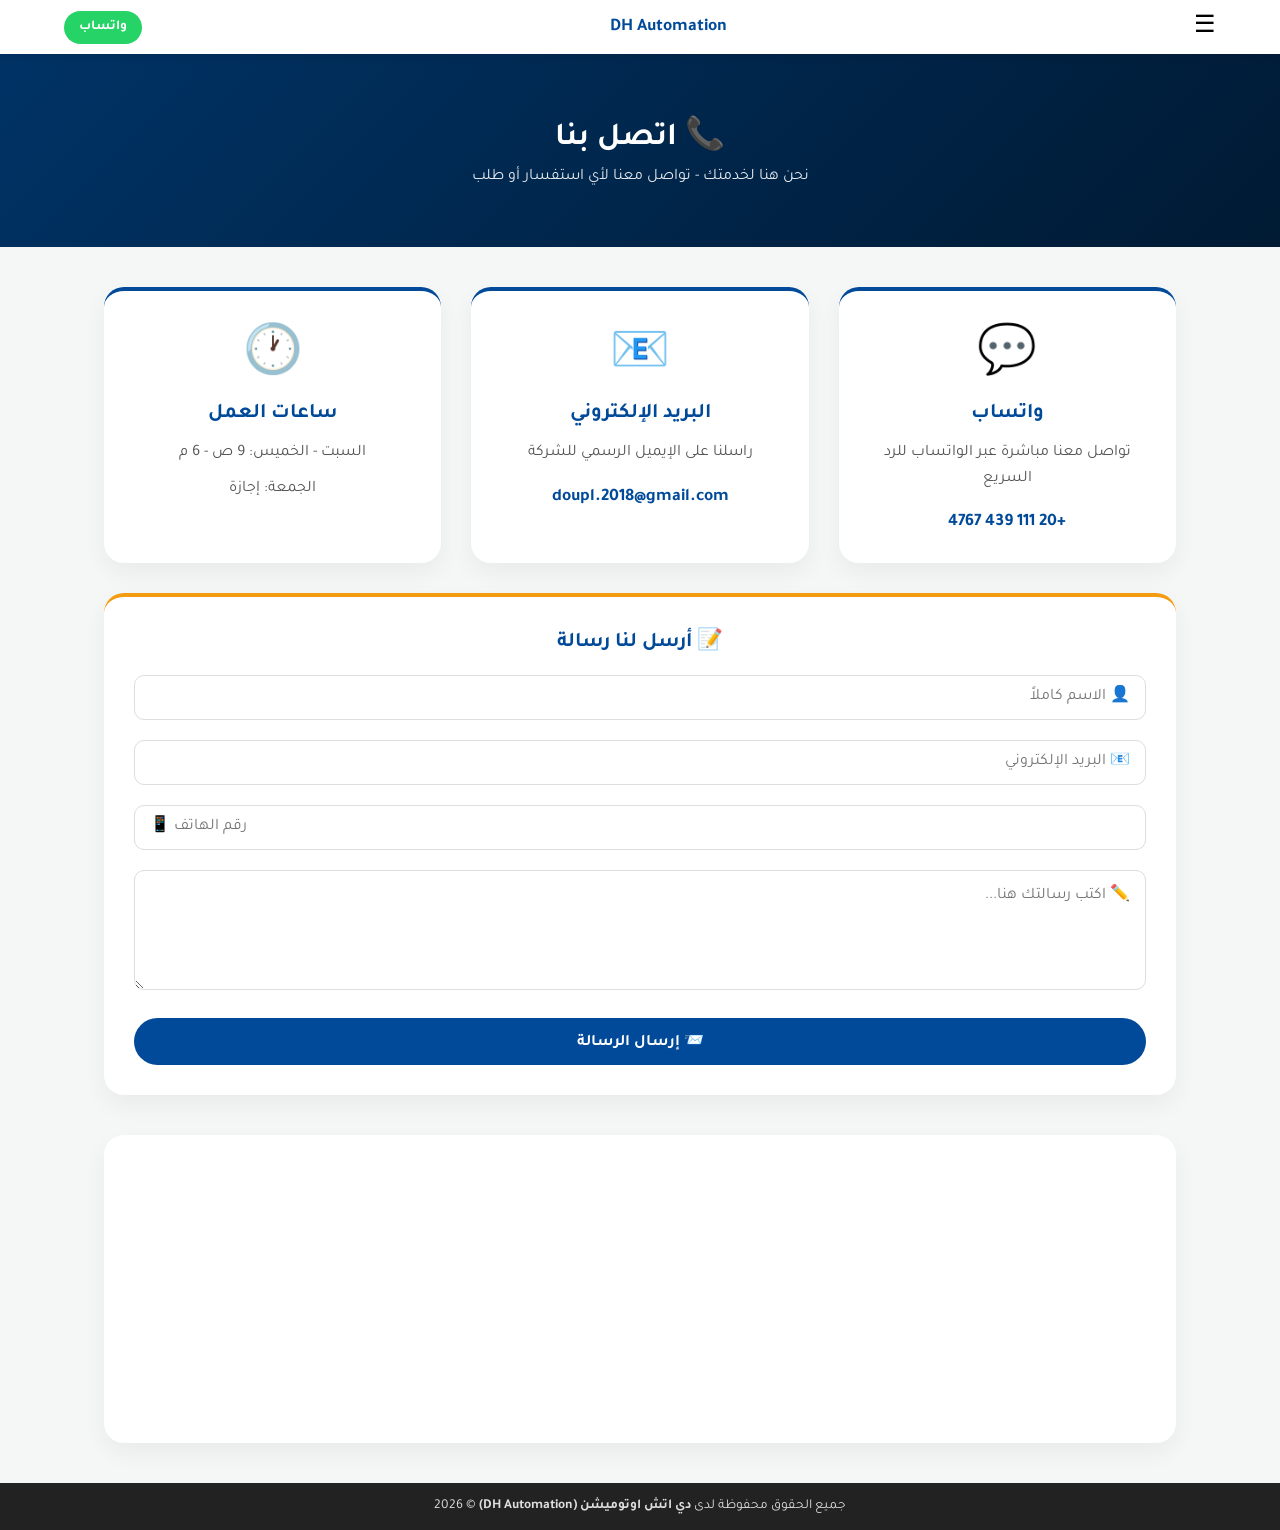
==== contact.html @ 3bbb442f "Add files via upload" ====
<!DOCTYPE html>
<html lang="ar" dir="rtl">
<head>
    <meta charset="UTF-8">
    <meta name="viewport" content="width=device-width, initial-scale=1.0">
    <title>اتصل بنا - DH Automation</title>
    <link href="https://fonts.googleapis.com/css2?family=Tajawal:wght@400;700&display=swap" rel="stylesheet">
    <style>
        :root {
            --primary: #004a99;
            --accent: #f39c12;
            --whatsapp: #25D366;
            --email: #ea4335;
            --bg: #f4f7f6;
            --white: #ffffff;
            --dark: #222;
        }

        * { box-sizing: border-box; margin: 0; padding: 0; }

        body {
            font-family: 'Tajawal', sans-serif;
            background: var(--bg);
            overflow-x: hidden;
        }

        /* Header */
        header {
            background: var(--white);
            padding: 10px 5%;
            display: flex;
            justify-content: space-between;
            align-items: center;
            box-shadow: 0 2px 10px rgba(0,0,0,0.1);
            position: sticky;
            top: 0;
            z-index: 1000;
        }

        .logo { font-weight: bold; font-size: 1.1rem; color: var(--primary); text-decoration: none; }
        .hamburger-btn { font-size: 24px; cursor: pointer; border: none; background: none; }
        .btn-whatsapp {
            background: var(--whatsapp);
            color: white;
            padding: 8px 15px;
            border-radius: 50px;
            text-decoration: none;
            font-weight: bold;
            font-size: 0.85rem;
        }

        /* Sidebar */
        .sidebar {
            position: fixed;
            right: -260px;
            top: 0;
            width: 260px;
            height: 100%;
            background: var(--primary);
            z-index: 2000;
            padding-top: 60px;
            transition: 0.3s;
        }
        .sidebar.active { right: 0; }
        .sidebar a {
            display: block;
            padding: 15px 25px;
            color: white;
            text-decoration: none;
            border-bottom: 1px solid rgba(255,255,255,0.1);
        }

        /* Hero Section */
        .hero {
            background: linear-gradient(135deg, #003366, #001a33);
            color: white;
            text-align: center;
            padding: 60px 20px;
        }
        .hero h1 { font-size: 2rem; margin-bottom: 10px; }
        .hero p { font-size: 1rem; opacity: 0.9; }

        /* Contact Container */
        .contact-container {
            max-width: 1200px;
            margin: 40px auto;
            padding: 0 5%;
            display: grid;
            grid-template-columns: repeat(auto-fit, minmax(300px, 1fr));
            gap: 30px;
        }

        /* Contact Card */
        .contact-card {
            background: var(--white);
            border-radius: 20px;
            padding: 30px;
            text-align: center;
            box-shadow: 0 10px 25px rgba(0,0,0,0.05);
            transition: transform 0.3s, box-shadow 0.3s;
            border-top: 4px solid var(--primary);
        }
        .contact-card:hover {
            transform: translateY(-5px);
            box-shadow: 0 15px 35px rgba(0,0,0,0.1);
        }
        .contact-icon {
            font-size: 3rem;
            margin-bottom: 15px;
        }
        .contact-card h3 {
            color: var(--primary);
            font-size: 1.3rem;
            margin-bottom: 15px;
        }
        .contact-card p {
            color: #555;
            line-height: 1.6;
            margin-bottom: 10px;
        }
        .contact-card a {
            color: var(--primary);
            text-decoration: none;
            font-weight: bold;
            font-size: 1.1rem;
            display: inline-block;
            margin-top: 10px;
        }
        .contact-card a:hover { color: var(--accent); }

        /* Contact Form */
        .form-card {
            background: var(--white);
            border-radius: 20px;
            padding: 30px;
            box-shadow: 0 10px 25px rgba(0,0,0,0.05);
            border-top: 4px solid var(--accent);
        }
        .form-card h3 {
            color: var(--primary);
            font-size: 1.3rem;
            margin-bottom: 20px;
            text-align: center;
        }
        .form-group {
            margin-bottom: 20px;
        }
        .form-group input,
        .form-group textarea {
            width: 100%;
            padding: 12px 15px;
            border: 1px solid #ddd;
            border-radius: 10px;
            font-family: 'Tajawal';
            font-size: 1rem;
            transition: 0.3s;
        }
        .form-group input:focus,
        .form-group textarea:focus {
            outline: none;
            border-color: var(--primary);
            box-shadow: 0 0 0 3px rgba(0,74,153,0.1);
        }
        .form-group textarea {
            resize: vertical;
            min-height: 120px;
        }
        .submit-btn {
            background: var(--primary);
            color: white;
            border: none;
            padding: 12px 25px;
            border-radius: 50px;
            font-family: 'Tajawal';
            font-size: 1rem;
            font-weight: bold;
            cursor: pointer;
            width: 100%;
            transition: 0.3s;
        }
        .submit-btn:hover {
            background: var(--accent);
            transform: scale(1.02);
        }

        /* Map Section */
        .map-section {
            max-width: 1200px;
            margin: 0 auto 40px;
            padding: 0 5%;
        }
        .map-card {
            background: var(--white);
            border-radius: 20px;
            overflow: hidden;
            box-shadow: 0 10px 25px rgba(0,0,0,0.05);
        }
        .map-card iframe {
            width: 100%;
            height: 300px;
            border: none;
        }

        footer {
            background: var(--dark);
            color: #ddd;
            text-align: center;
            padding: 15px;
            font-size: 0.85rem;
            margin-top: 40px;
        }

        @media (max-width: 768px) {
            .hero h1 { font-size: 1.5rem; }
            .contact-container { gap: 20px; }
        }
    </style>
</head>
<body>

    <header>
        <div class="hamburger-btn" onclick="toggleSidebar()">☰</div>
        <a href="index.html" class="logo">DH Automation</a>
        <a href="https://wa.me/201114394767?text=أهلاً%20مساعد%20المهندس" class="btn-whatsapp">واتساب</a>
    </header>

    <nav class="sidebar" id="sidebar">
        <a href="index.html" onclick="toggleSidebar()">🏠 الرئيسية</a>
        <a href="shop.html" onclick="toggleSidebar()">🛒 سوق مساعد المهندس</a>
        <a href="solutions.html" onclick="toggleSidebar()">⚙️ الحلول الصناعية</a>
        <a href="projects.html" onclick="toggleSidebar()">🏗️ أعمالنا</a>
        <a href="services.html" onclick="toggleSidebar()">🛠️ خدماتنا</a>
        <a href="contact.html" onclick="toggleSidebar()">📞 اتصل بنا</a>
    </nav>

    <section class="hero">
        <h1>📞 اتصل بنا</h1>
        <p>نحن هنا لخدمتك - تواصل معنا لأي استفسار أو طلب</p>
    </section>

    <div class="contact-container">
        <!-- بطاقة الواتساب -->
        <div class="contact-card">
            <div class="contact-icon">💬</div>
            <h3>واتساب</h3>
            <p>تواصل معنا مباشرة عبر الواتساب للرد السريع</p>
            <a href="https://wa.me/201114394767?text=أهلاً%20مساعد%20المهندس" target="_blank">+20 111 439 4767</a>
        </div>

        <!-- بطاقة البريد الإلكتروني -->
        <div class="contact-card">
            <div class="contact-icon">📧</div>
            <h3>البريد الإلكتروني</h3>
            <p>راسلنا على الإيميل الرسمي للشركة</p>
            <a href="mailto:doupl.2018@gmail.com">doupl.2018@gmail.com</a>
        </div>

        <!-- بطاقة ساعات العمل -->
        <div class="contact-card">
            <div class="contact-icon">🕐</div>
            <h3>ساعات العمل</h3>
            <p>السبت - الخميس: 9 ص - 6 م</p>
            <p>الجمعة: إجازة</p>
        </div>
    </div>

    <!-- نموذج المراسلة -->
    <div class="contact-container" style="margin-top: -10px;">
        <div class="form-card">
            <h3>📝 أرسل لنا رسالة</h3>
            <form action="https://formsubmit.co/doupl.2018@gmail.com" method="POST">
                <input type="hidden" name="_subject" value="رسالة جديدة من موقع مساعد المهندس">
                <input type="hidden" name="_replyto" value="%36">
                <input type="hidden" name="_captcha" value="false">
                <input type="hidden" name="_next" value="thankyou.html">
                
                <div class="form-group">
                    <input type="text" name="name" placeholder="👤 الاسم كاملاً" required>
                </div>
                <div class="form-group">
                    <input type="email" name="email" placeholder="📧 البريد الإلكتروني" required>
                </div>
                <div class="form-group">
                    <input type="tel" name="phone" placeholder="📱 رقم الهاتف">
                </div>
                <div class="form-group">
                    <textarea name="message" placeholder="✏️ اكتب رسالتك هنا..." required></textarea>
                </div>
                <button type="submit" class="submit-btn">📨 إرسال الرسالة</button>
            </form>
        </div>
    </div>

<!-- خريطة الموقع - الإحداثيات الجديدة -->
<div class="map-section">
    <div class="map-card">
        <iframe 
            src="https://www.google.com/maps?q=30.15934035899696,31.377021339201505&z=15&output=embed"
            width="100%" 
            height="300" 
            style="border:0;" 
            allowfullscreen="" 
            loading="lazy">
        </iframe>
    </div>
</div>

    <footer>
        جميع الحقوق محفوظة لدى <b>دي اتش اوتوميشن (DH Automation)</b> &copy; 2026
    </footer>

    <script>
        function toggleSidebar() {
            document.getElementById('sidebar').classList.toggle('active');
        }

        // إغلاق القائمة الجانبية عند الضغط في أي مكان على الصفحة (للموبايل)
        document.addEventListener('click', function(e) {
            const sidebar = document.getElementById('sidebar');
            const hamburger = document.querySelector('.hamburger-btn');
            if(sidebar.classList.contains('active') && !sidebar.contains(e.target) && !hamburger.contains(e.target)) {
                sidebar.classList.remove('active');
            }
        });
    </script>
</body>
</html>
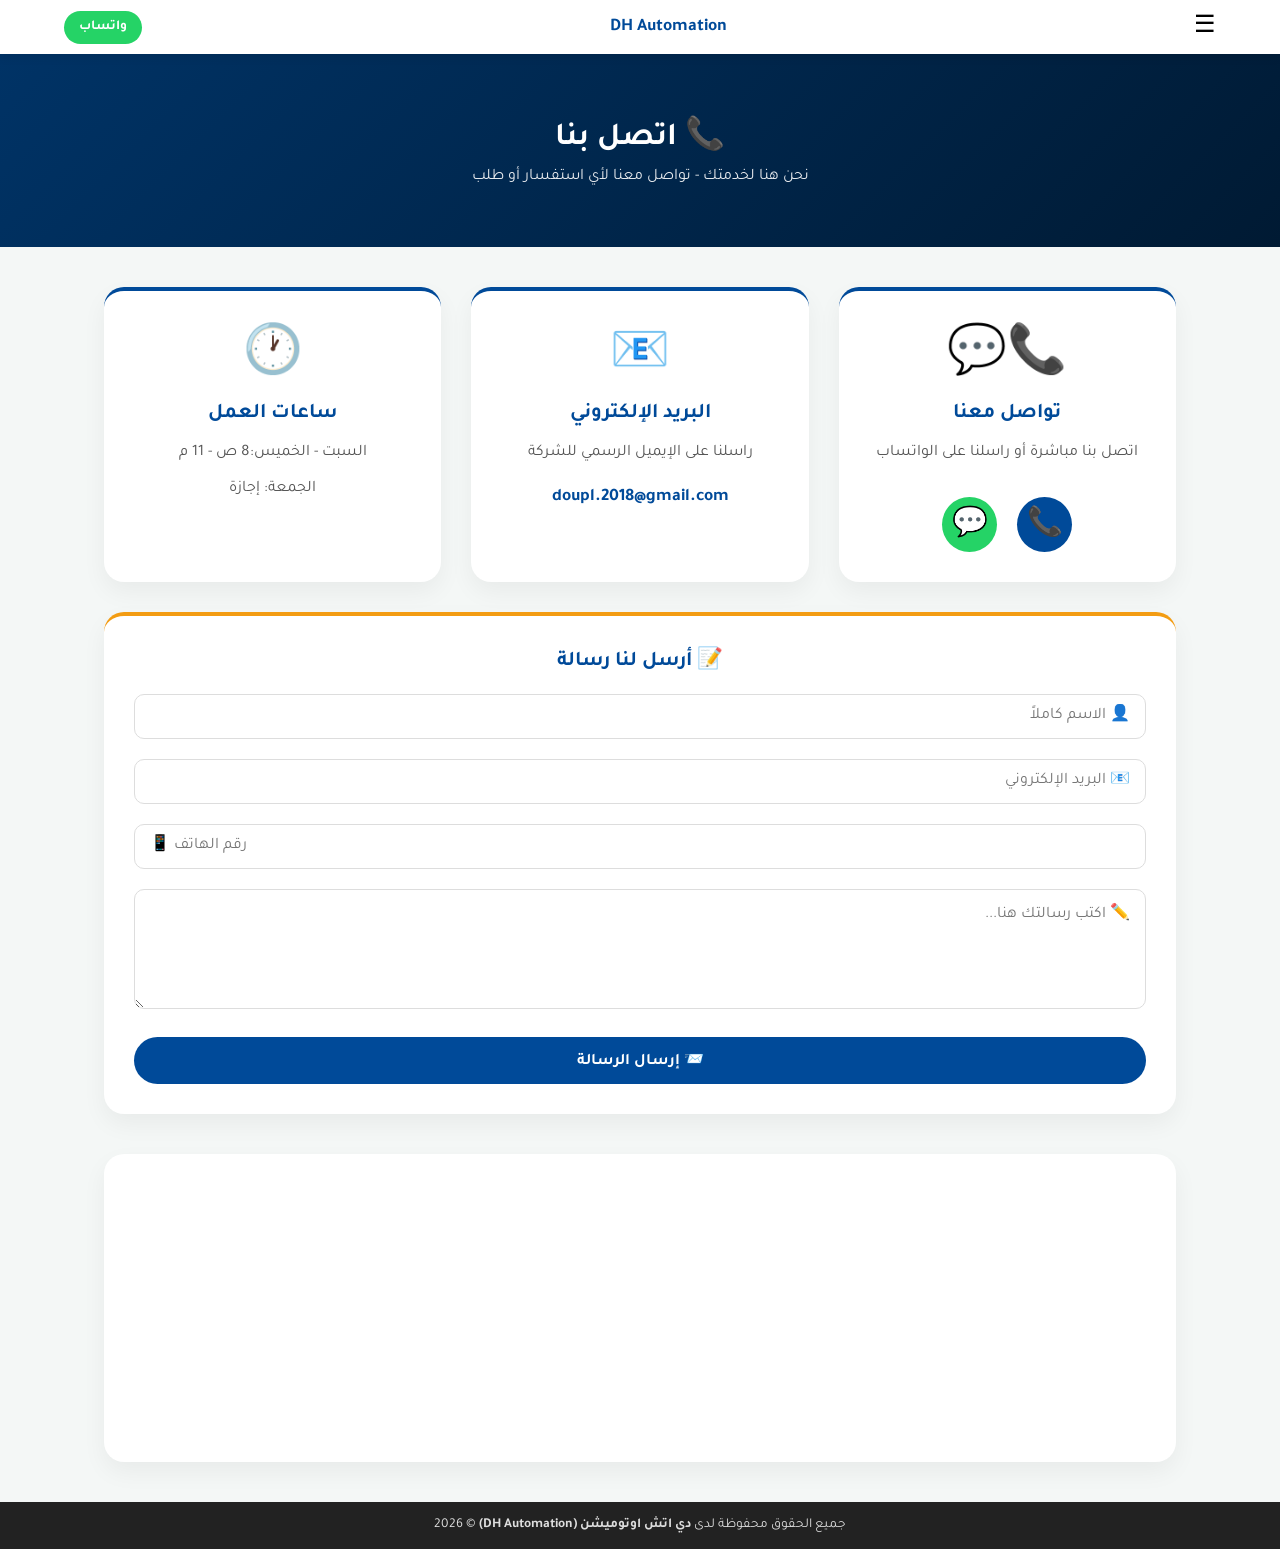
==== commit a18a68ca: "Add files via upload" ====
--- a/contact.html
+++ b/contact.html
@@ -239,13 +239,20 @@
     </section>
 
     <div class="contact-container">
-        <!-- بطاقة الواتساب -->
-        <div class="contact-card">
-            <div class="contact-icon">💬</div>
-            <h3>واتساب</h3>
-            <p>تواصل معنا مباشرة عبر الواتساب للرد السريع</p>
-            <a href="https://wa.me/201114394767?text=أهلاً%20مساعد%20المهندس" target="_blank">+20 111 439 4767</a>
-        </div>
+<!-- بطاقة التواصل (أيقونات فقط) -->
+<div class="contact-card">
+    <div class="contact-icon">📞💬</div>
+    <h3>تواصل معنا</h3>
+    <p>اتصل بنا مباشرة أو راسلنا على الواتساب</p>
+    <div style="display: flex; gap: 20px; justify-content: center; margin-top: 20px;">
+        <a href="tel:+201114394767" style="background: #004a99; color: white; width: 55px; height: 55px; border-radius: 50%; display: flex; align-items: center; justify-content: center; text-decoration: none; font-size: 1.8rem; transition: 0.3s;">
+            📞
+        </a>
+        <a href="https://wa.me/201114394767?text=أهلاً%20مساعد%20المهندس" target="_blank" style="background: #25D366; color: white; width: 55px; height: 55px; border-radius: 50%; display: flex; align-items: center; justify-content: center; text-decoration: none; font-size: 1.8rem; transition: 0.3s;">
+            💬
+        </a>
+    </div>
+</div>
 
         <!-- بطاقة البريد الإلكتروني -->
         <div class="contact-card">
@@ -259,7 +266,7 @@
         <div class="contact-card">
             <div class="contact-icon">🕐</div>
             <h3>ساعات العمل</h3>
-            <p>السبت - الخميس: 9 ص - 6 م</p>
+            <p>السبت - الخميس:8 ص - 11 م</p>
             <p>الجمعة: إجازة</p>
         </div>
     </div>
